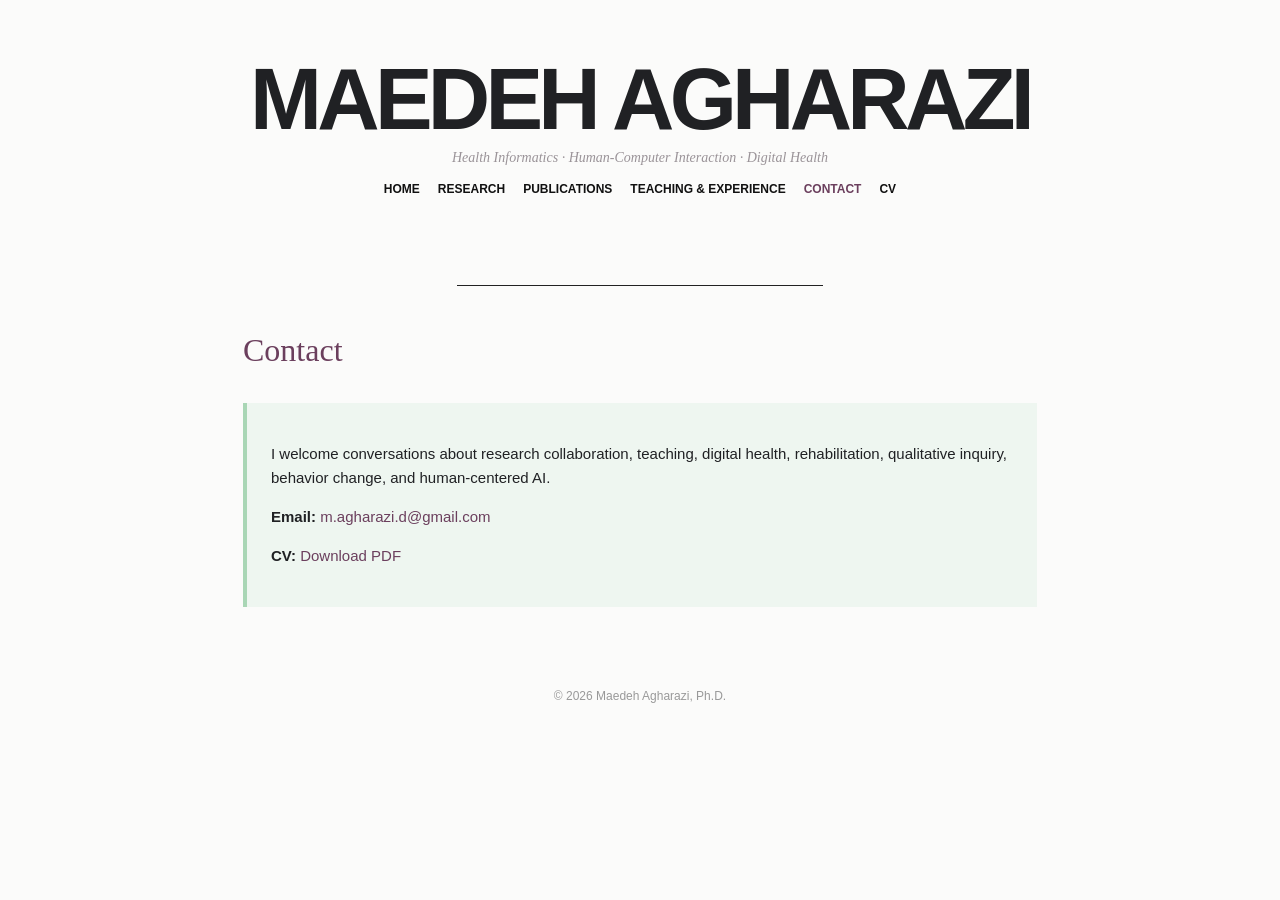
==== contact.html @ ffa0f298 "Add files via upload" ====
<!doctype html><html lang="en"><head><meta charset="utf-8"><meta name="viewport" content="width=device-width,initial-scale=1"><title>Contact | Maedeh Agharazi</title><link rel="stylesheet" href="styles.css"></head><body><main class="site-shell"><header class="site-header"><h1 class="site-title">Maedeh Agharazi</h1><p class="site-subtitle">Health Informatics · Human-Computer Interaction · Digital Health</p><nav class="nav"><a href="index.html">Home</a><a href="research.html">Research</a><a href="publications.html">Publications</a><a href="experience.html">Teaching & Experience</a><a href="contact.html" aria-current="page">Contact</a><a href="assets/Maedeh-Agharazi-CV.pdf" target="_blank" rel="noopener">CV</a></nav></header><div class="rule"></div><h2 class="page-heading">Contact</h2><div class="contact-box"><p>I welcome conversations about research collaboration, teaching, digital health, rehabilitation, qualitative inquiry, behavior change, and human-centered AI.</p><p><strong>Email:</strong> <a href="mailto:m.agharazi.d@gmail.com">m.agharazi.d@gmail.com</a></p><p><strong>CV:</strong> <a href="assets/Maedeh-Agharazi-CV.pdf">Download PDF</a></p></div></main><footer class="footer">© 2026 Maedeh Agharazi, Ph.D.</footer></body></html>
---- styles.css ----
:root{--plum:#6b3f5d;--green:#a9d6b5;--green-pale:#eef6f0;--ink:#202124;--muted:#777078;--line:#dadadd;--page:#fbfbfa}
*{box-sizing:border-box}body{margin:0;background:var(--page);color:var(--ink);font:15px/1.6 Arial,Helvetica,sans-serif}
a{color:var(--plum);text-decoration:none}a:hover{text-decoration:underline}
.site-shell{max-width:850px;margin:0 auto;padding:58px 28px 80px}.site-header{text-align:center}
.site-title{margin:0;font-family:"Arial Narrow","Helvetica Neue",Arial,sans-serif;font-size:clamp(3rem,7vw,5.4rem);line-height:.95;letter-spacing:-.055em;text-transform:uppercase;font-weight:800}
.site-subtitle{margin:10px 0 14px;color:#9a9398;font:italic 14px Georgia,"Times New Roman",serif}
.nav{display:flex;justify-content:center;flex-wrap:wrap;gap:18px}.nav a{color:#111;font-size:12px;font-weight:800;text-transform:uppercase}.nav a[aria-current="page"]{color:var(--plum)}
.rule{width:46%;height:1px;background:#222;margin:86px auto 46px}
.home-intro{display:grid;grid-template-columns:290px 1fr;gap:18px;align-items:start}.headshot{width:100%;display:block;aspect-ratio:1/1.08;object-fit:cover}
.bio p{margin:0 0 18px}.page-heading{margin:0 0 34px;font:400 32px Georgia,"Times New Roman",serif;color:var(--plum)}
.section-block{margin:0 0 44px}.section-block h2{margin:0 0 10px;font:400 21px Georgia,"Times New Roman",serif}
.pillars{display:grid;grid-template-columns:1fr 1fr;gap:14px 26px}.pillar{border-left:3px solid var(--green);padding-left:14px}.pillar strong{color:var(--plum)}
.process{margin-top:16px;color:var(--muted)}.process span{color:var(--plum);font-weight:700}
.pub,.timeline-item{display:grid;gap:18px;padding:14px 0;border-bottom:1px solid var(--line)}.pub{grid-template-columns:64px 1fr}.timeline-item{grid-template-columns:120px 1fr}.pub:first-of-type,.timeline-item:first-of-type{border-top:1px solid var(--line)}
.pub-year,.timeline-date{font-weight:700;color:var(--plum)}.pub-title,.timeline-role{font-weight:700}.pub-meta{color:var(--muted);font-size:14px}
.contact-box{background:var(--green-pale);border-left:4px solid var(--green);padding:24px}.footer{max-width:850px;margin:0 auto;padding:0 28px 36px;text-align:center;color:#999;font-size:12px}
@media(max-width:720px){.site-shell{padding:38px 20px 60px}.site-title{font-size:3rem}.rule{width:70%;margin:54px auto 34px}.home-intro{grid-template-columns:1fr}.headshot{max-width:360px;margin:0 auto 18px}.pillars{grid-template-columns:1fr}.timeline-item{grid-template-columns:1fr;gap:4px}}
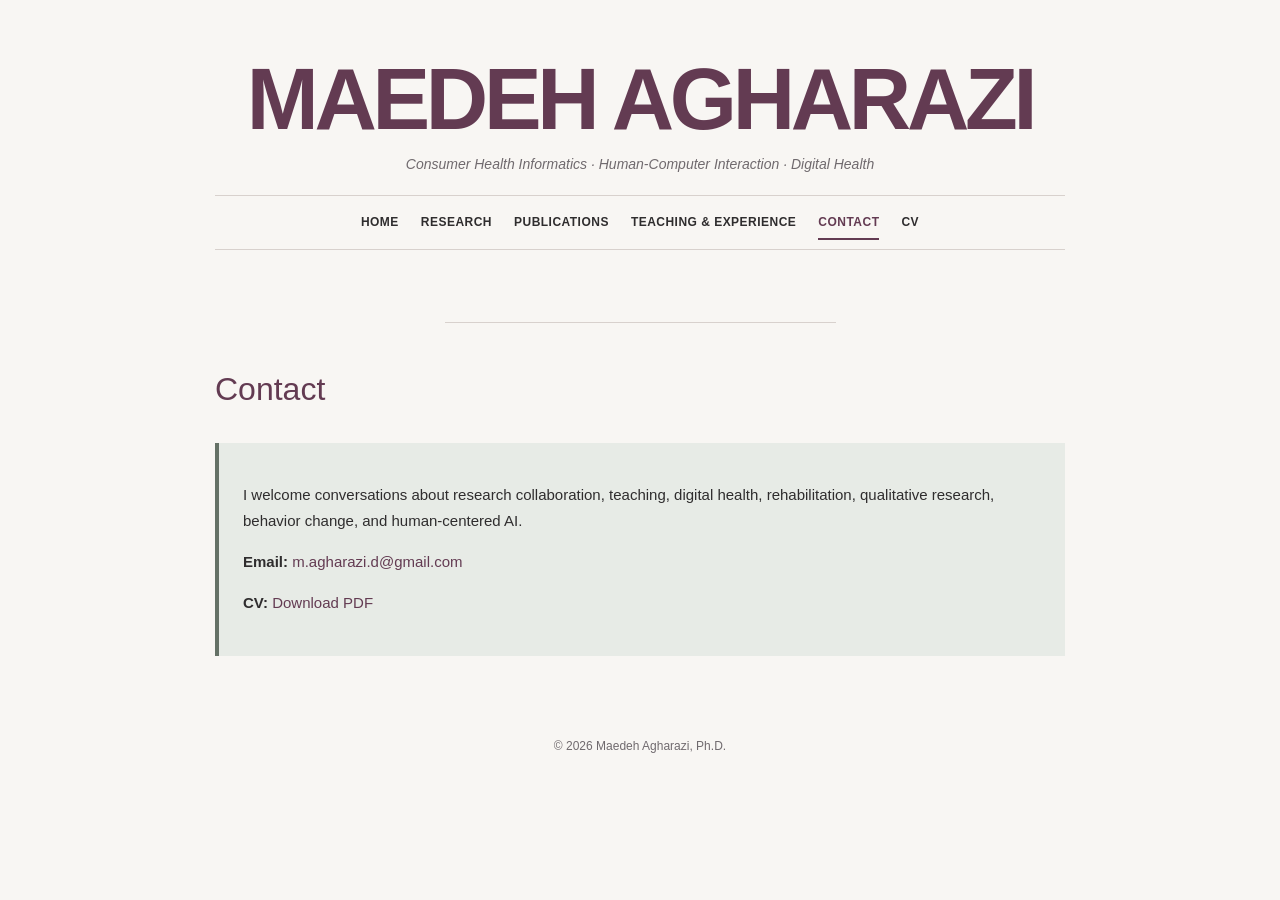
==== commit 05ceea39: "Revise contact.html with new subtitle and content Updated subtitle and improved content in contact s" ====
--- a/contact.html
+++ b/contact.html
@@ -1 +1,33 @@
-<!doctype html><html lang="en"><head><meta charset="utf-8"><meta name="viewport" content="width=device-width,initial-scale=1"><title>Contact | Maedeh Agharazi</title><link rel="stylesheet" href="styles.css"></head><body><main class="site-shell"><header class="site-header"><h1 class="site-title">Maedeh Agharazi</h1><p class="site-subtitle">Health Informatics · Human-Computer Interaction · Digital Health</p><nav class="nav"><a href="index.html">Home</a><a href="research.html">Research</a><a href="publications.html">Publications</a><a href="experience.html">Teaching & Experience</a><a href="contact.html" aria-current="page">Contact</a><a href="assets/Maedeh-Agharazi-CV.pdf" target="_blank" rel="noopener">CV</a></nav></header><div class="rule"></div><h2 class="page-heading">Contact</h2><div class="contact-box"><p>I welcome conversations about research collaboration, teaching, digital health, rehabilitation, qualitative inquiry, behavior change, and human-centered AI.</p><p><strong>Email:</strong> <a href="mailto:m.agharazi.d@gmail.com">m.agharazi.d@gmail.com</a></p><p><strong>CV:</strong> <a href="assets/Maedeh-Agharazi-CV.pdf">Download PDF</a></p></div></main><footer class="footer">© 2026 Maedeh Agharazi, Ph.D.</footer></body></html>+<!doctype html><html lang="en">
+  <head>
+  <meta charset="utf-8">
+    <meta name="viewport" content="width=device-width,initial-scale=1">
+    <title>Contact | Maedeh Agharazi</title><link rel="stylesheet" href="styles.css">
+  </head><body><main class="site-shell"><header class="site-header">
+    <h1 class="site-title">Maedeh Agharazi</h1><p class="site-subtitle">
+      Consumer Health Informatics · Human-Computer Interaction · Digital Health</p>
+    <nav class="nav"><a href="index.html">
+      Home</a><a href="research.html">
+        Research</a><a href="publications.html">
+          Publications</a><a href="experience.html">
+            Teaching & Experience</a>
+      <a href="contact.html" aria-current="page">
+        Contact</a>
+      <a href="assets/Maedeh-Agharazi-CV.pdf" target="_blank" rel="noopener">CV</a>
+    </nav>
+  </header>
+    <div class="rule">
+      
+    </div>
+    <h2 class="page-heading">Contact</h2>
+    <div class="contact-box">
+      <p>I welcome conversations about research collaboration, teaching, digital health, rehabilitation, qualitative research, behavior change, and human-centered AI.</p><p><strong>Email:</strong> 
+        <a href="mailto:m.agharazi.d@gmail.com">m.agharazi.d@gmail.com</a>
+      </p>
+      <p>
+          <strong>CV:
+          </strong> 
+        <a href="assets/Maedeh-Agharazi-CV.pdf">
+          Download PDF</a></p></div></main><footer class="footer">© 2026 Maedeh Agharazi, Ph.D.</footer>
+  </body>
+</html>
--- a/styles.css
+++ b/styles.css
@@ -1,18 +1,398 @@
-
-:root{--plum:#6b3f5d;--green:#a9d6b5;--green-pale:#eef6f0;--ink:#202124;--muted:#777078;--line:#dadadd;--page:#fbfbfa}
-*{box-sizing:border-box}body{margin:0;background:var(--page);color:var(--ink);font:15px/1.6 Arial,Helvetica,sans-serif}
-a{color:var(--plum);text-decoration:none}a:hover{text-decoration:underline}
-.site-shell{max-width:850px;margin:0 auto;padding:58px 28px 80px}.site-header{text-align:center}
-.site-title{margin:0;font-family:"Arial Narrow","Helvetica Neue",Arial,sans-serif;font-size:clamp(3rem,7vw,5.4rem);line-height:.95;letter-spacing:-.055em;text-transform:uppercase;font-weight:800}
-.site-subtitle{margin:10px 0 14px;color:#9a9398;font:italic 14px Georgia,"Times New Roman",serif}
-.nav{display:flex;justify-content:center;flex-wrap:wrap;gap:18px}.nav a{color:#111;font-size:12px;font-weight:800;text-transform:uppercase}.nav a[aria-current="page"]{color:var(--plum)}
-.rule{width:46%;height:1px;background:#222;margin:86px auto 46px}
-.home-intro{display:grid;grid-template-columns:290px 1fr;gap:18px;align-items:start}.headshot{width:100%;display:block;aspect-ratio:1/1.08;object-fit:cover}
-.bio p{margin:0 0 18px}.page-heading{margin:0 0 34px;font:400 32px Georgia,"Times New Roman",serif;color:var(--plum)}
-.section-block{margin:0 0 44px}.section-block h2{margin:0 0 10px;font:400 21px Georgia,"Times New Roman",serif}
-.pillars{display:grid;grid-template-columns:1fr 1fr;gap:14px 26px}.pillar{border-left:3px solid var(--green);padding-left:14px}.pillar strong{color:var(--plum)}
-.process{margin-top:16px;color:var(--muted)}.process span{color:var(--plum);font-weight:700}
-.pub,.timeline-item{display:grid;gap:18px;padding:14px 0;border-bottom:1px solid var(--line)}.pub{grid-template-columns:64px 1fr}.timeline-item{grid-template-columns:120px 1fr}.pub:first-of-type,.timeline-item:first-of-type{border-top:1px solid var(--line)}
-.pub-year,.timeline-date{font-weight:700;color:var(--plum)}.pub-title,.timeline-role{font-weight:700}.pub-meta{color:var(--muted);font-size:14px}
-.contact-box{background:var(--green-pale);border-left:4px solid var(--green);padding:24px}.footer{max-width:850px;margin:0 auto;padding:0 28px 36px;text-align:center;color:#999;font-size:12px}
-@media(max-width:720px){.site-shell{padding:38px 20px 60px}.site-title{font-size:3rem}.rule{width:70%;margin:54px auto 34px}.home-intro{grid-template-columns:1fr}.headshot{max-width:360px;margin:0 auto 18px}.pillars{grid-template-columns:1fr}.timeline-item{grid-template-columns:1fr;gap:4px}}
+:root {
+  /* Primary brand colors */
+  --plum: #633b52;
+  --plum-dark: #482a3b;
+  --plum-light: #eee5ea;
+
+  /* Supporting colors */
+  --sage: #657166;
+  --sage-light: #e7ebe6;
+  --beige: #ddd0c8;
+
+  /* Text and structural colors */
+  --ink: #2f2d2e;
+  --muted: #706a6e;
+  --line: #d8d1cd;
+
+  /* Backgrounds */
+  --page: #f8f6f3;
+  --surface: #ffffff;
+  --surface-warm: #f0eae5;
+
+  /* Layout */
+  --content-width: 850px;
+}
+
+/* Base styles */
+
+*,
+*::before,
+*::after {
+  box-sizing: border-box;
+}
+
+html {
+  scroll-behavior: smooth;
+}
+
+body {
+  margin: 0;
+  background: var(--page);
+  color: var(--ink);
+  font-family: Aptos, "Segoe UI", Arial, sans-serif;
+  font-size: 15px;
+  line-height: 1.75;
+}
+
+img {
+  max-width: 100%;
+}
+
+a {
+  color: var(--plum);
+  text-decoration: none;
+  text-underline-offset: 4px;
+  transition:
+    color 0.2s ease,
+    text-decoration-color 0.2s ease;
+}
+
+a:hover,
+a:focus-visible {
+  color: var(--plum-dark);
+  text-decoration: underline;
+  text-decoration-color: var(--beige);
+}
+
+a:focus-visible,
+button:focus-visible,
+.button:focus-visible {
+  outline: 3px solid var(--beige);
+  outline-offset: 3px;
+}
+
+/* Main layout */
+
+.site-shell {
+  width: min(100% - 56px, var(--content-width));
+  margin: 0 auto;
+  padding: 58px 0 80px;
+}
+
+/* Header */
+
+.site-header {
+  text-align: center;
+}
+
+.site-title {
+  margin: 0;
+  color: var(--plum);
+  font-family: Aptos, "Segoe UI", Arial, sans-serif;
+  font-size: clamp(3rem, 7vw, 5.4rem);
+  font-weight: 600;
+  line-height: 0.95;
+  letter-spacing: -0.05em;
+  text-transform: uppercase;
+}
+
+.site-subtitle {
+  margin: 12px 0 18px;
+  color: var(--muted);
+  font-family: Aptos, "Segoe UI", Arial, sans-serif;
+  font-size: 14px;
+  font-style: italic;
+}
+
+/* Navigation */
+
+.nav {
+  display: flex;
+  flex-wrap: wrap;
+  justify-content: center;
+  gap: 8px 22px;
+  padding: 12px 0;
+  border-top: 1px solid var(--line);
+  border-bottom: 1px solid var(--line);
+}
+
+.nav a {
+  position: relative;
+  padding: 4px 0;
+  color: var(--ink);
+  font-size: 12px;
+  font-weight: 700;
+  letter-spacing: 0.04em;
+  text-transform: uppercase;
+}
+
+.nav a:hover,
+.nav a:focus-visible {
+  color: var(--plum);
+  text-decoration: none;
+}
+
+.nav a[aria-current="page"] {
+  color: var(--plum);
+}
+
+.nav a[aria-current="page"]::after {
+  position: absolute;
+  right: 0;
+  bottom: -3px;
+  left: 0;
+  height: 2px;
+  background: var(--plum);
+  content: "";
+}
+
+/* Decorative divider */
+
+.rule {
+  width: 46%;
+  height: 1px;
+  margin: 72px auto 46px;
+  background: var(--line);
+}
+
+/* Page headings */
+
+.page-heading {
+  margin: 0 0 34px;
+  color: var(--plum);
+  font-family: Aptos, "Segoe UI", Arial, sans-serif;
+  font-size: 32px;
+  font-weight: 500;
+  line-height: 1.25;
+}
+
+.section-block {
+  margin: 0 0 44px;
+}
+
+.section-block h2 {
+  margin: 0 0 12px;
+  color: var(--plum);
+  font-family: Aptos, "Segoe UI", Arial, sans-serif;
+  font-size: 22px;
+  font-weight: 600;
+  line-height: 1.35;
+}
+
+.section-block h3 {
+  color: var(--plum);
+  font-family: Aptos, "Segoe UI", Arial, sans-serif;
+}
+
+/* Home introduction and wrapped headshot */
+
+.home-intro {
+  display: flow-root;
+}
+
+.headshot {
+  float: left;
+  width: 230px;
+  height: auto;
+  aspect-ratio: 1 / 1.08;
+  margin: 0 30px 18px 0;
+  border-radius: 3px;
+  object-fit: cover;
+  object-position: center;
+}
+
+.bio p {
+  margin: 0 0 18px;
+}
+
+/* Research pillars */
+
+.pillars {
+  display: grid;
+  grid-template-columns: repeat(2, minmax(0, 1fr));
+  gap: 18px 28px;
+}
+
+.pillar {
+  padding-left: 15px;
+  border-left: 3px solid var(--sage);
+}
+
+.pillar strong {
+  color: var(--plum);
+}
+
+.process {
+  margin-top: 16px;
+  color: var(--muted);
+}
+
+.process span {
+  color: var(--plum);
+  font-weight: 700;
+}
+
+/* Publications */
+
+.pub,
+.timeline-item {
+  display: grid;
+  gap: 18px;
+  padding: 16px 0;
+  border-bottom: 1px solid var(--line);
+}
+
+.pub {
+  grid-template-columns: 64px minmax(0, 1fr);
+}
+
+.timeline-item {
+  grid-template-columns: 120px minmax(0, 1fr);
+}
+
+.pub:first-of-type,
+.timeline-item:first-of-type {
+  border-top: 1px solid var(--line);
+}
+
+.pub-year,
+.timeline-date {
+  color: var(--plum);
+  font-weight: 700;
+}
+
+.pub-title,
+.timeline-role {
+  font-weight: 700;
+}
+
+.pub-title a {
+  color: var(--ink);
+}
+
+.pub-title a:hover,
+.pub-title a:focus-visible {
+  color: var(--plum);
+}
+
+.pub-meta {
+  color: var(--muted);
+  font-size: 14px;
+}
+
+.pub-meta a {
+  color: var(--plum);
+  font-weight: 600;
+}
+
+/* Highlight and contact boxes */
+
+.highlight-box {
+  padding: 22px 24px;
+  background: var(--sage-light);
+  border-left: 4px solid var(--sage);
+}
+
+.contact-box {
+  padding: 24px;
+  background: var(--sage-light);
+  border-left: 4px solid var(--sage);
+}
+
+/* Buttons */
+
+button,
+.button {
+  display: inline-block;
+  padding: 10px 18px;
+  border: 1px solid var(--plum);
+  border-radius: 3px;
+  background: var(--plum);
+  color: var(--surface);
+  font: inherit;
+  font-weight: 600;
+  cursor: pointer;
+  transition:
+    background-color 0.2s ease,
+    border-color 0.2s ease;
+}
+
+button:hover,
+.button:hover {
+  border-color: var(--plum-dark);
+  background: var(--plum-dark);
+  color: var(--surface);
+  text-decoration: none;
+}
+
+/* Footer */
+
+.footer {
+  width: min(100% - 56px, var(--content-width));
+  margin: 0 auto;
+  padding: 0 0 36px;
+  color: var(--muted);
+  font-size: 12px;
+  text-align: center;
+}
+
+/* Mobile layout */
+
+@media (max-width: 720px) {
+  .site-shell {
+    width: min(100% - 40px, var(--content-width));
+    padding: 38px 0 60px;
+  }
+
+  .site-title {
+    font-size: clamp(2.7rem, 14vw, 3.5rem);
+  }
+
+  .site-subtitle {
+    line-height: 1.5;
+  }
+
+  .nav {
+    gap: 6px 16px;
+  }
+
+  .rule {
+    width: 70%;
+    margin: 54px auto 34px;
+  }
+
+  .headshot {
+    float: none;
+    width: min(100%, 320px);
+    margin: 0 auto 24px;
+  }
+
+  .pillars {
+    grid-template-columns: 1fr;
+  }
+
+  .timeline-item {
+    grid-template-columns: 1fr;
+    gap: 4px;
+  }
+}
+
+@media (max-width: 480px) {
+  body {
+    font-size: 14px;
+  }
+
+  .site-shell,
+  .footer {
+    width: min(100% - 32px, var(--content-width));
+  }
+
+  .pub {
+    grid-template-columns: 1fr;
+    gap: 4px;
+  }
+
+  .page-heading {
+    font-size: 28px;
+  }
+}
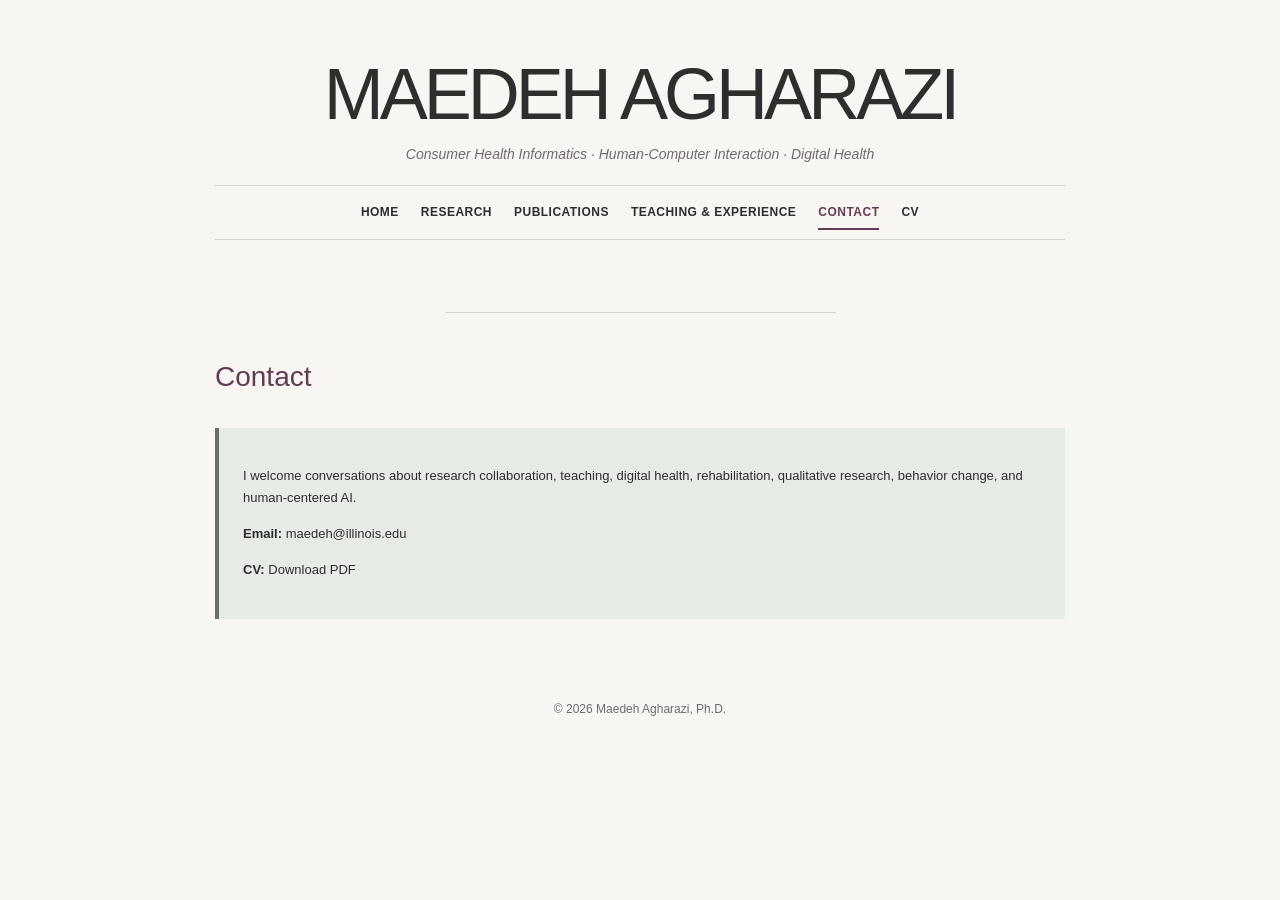
==== commit b9f144fe: "Update email address in contact.html" ====
--- a/contact.html
+++ b/contact.html
@@ -22,7 +22,7 @@
     <h2 class="page-heading">Contact</h2>
     <div class="contact-box">
       <p>I welcome conversations about research collaboration, teaching, digital health, rehabilitation, qualitative research, behavior change, and human-centered AI.</p><p><strong>Email:</strong> 
-        <a href="mailto:m.agharazi.d@gmail.com">m.agharazi.d@gmail.com</a>
+        <a href="mailto:maedeh@illinois.edu">maedeh@illinois.edu</a>
       </p>
       <p>
           <strong>CV:
--- a/styles.css
+++ b/styles.css
@@ -40,16 +40,16 @@
   background: var(--page);
   color: var(--ink);
   font-family: Aptos, "Segoe UI", Arial, sans-serif;
-  font-size: 15px;
+  font-size: 13px;
   line-height: 1.75;
 }
 
 img {
-  max-width: 100%;
+  max-width: 270px;
 }
 
 a {
-  color: var(--plum);
+  color: var(--ink);
   text-decoration: none;
   text-underline-offset: 4px;
   transition:
@@ -87,12 +87,12 @@
 
 .site-title {
   margin: 0;
-  color: var(--plum);
-  font-family: Aptos, "Segoe UI", Arial, sans-serif;
-  font-size: clamp(3rem, 7vw, 5.4rem);
-  font-weight: 600;
-  line-height: 0.95;
-  letter-spacing: -0.05em;
+  color: var(--ink);
+  font-family: Aptos, "Segoe UI", Arial, sans-serif;
+  font-size: clamp(3rem, 6.5vw, 4.5rem);
+  font-weight: 500;
+  line-height: 1;
+  letter-spacing: -0.055em;
   text-transform: uppercase;
 }
 
@@ -161,8 +161,8 @@
   margin: 0 0 34px;
   color: var(--plum);
   font-family: Aptos, "Segoe UI", Arial, sans-serif;
-  font-size: 32px;
-  font-weight: 500;
+  font-size: 28px;
+  font-weight: 360;
   line-height: 1.25;
 }
 
@@ -175,7 +175,7 @@
   color: var(--plum);
   font-family: Aptos, "Segoe UI", Arial, sans-serif;
   font-size: 22px;
-  font-weight: 600;
+  font-weight: 400;
   line-height: 1.35;
 }
 
@@ -184,21 +184,25 @@
   font-family: Aptos, "Segoe UI", Arial, sans-serif;
 }
 
-/* Home introduction and wrapped headshot */
+/* Home introduction with wrapped headshot */
 
 .home-intro {
   display: flow-root;
 }
 
-.headshot {
+.home-intro .headshot {
   float: left;
-  width: 230px;
+  display: block;
+  width: 285px;
+  max-width: 42%;
   height: auto;
-  aspect-ratio: 1 / 1.08;
-  margin: 0 30px 18px 0;
+  margin: 5px 30px 16px 0;
   border-radius: 3px;
   object-fit: cover;
-  object-position: center;
+}
+
+.home-intro p {
+  margin: 0 0 18px;
 }
 
 .bio p {
@@ -361,11 +365,12 @@
     margin: 54px auto 34px;
   }
 
-  .headshot {
-    float: none;
-    width: min(100%, 320px);
-    margin: 0 auto 24px;
-  }
+.home-intro .headshot {
+  float: none;
+  width: min(100%, 360px);
+  max-width: 100%;
+  margin: 0 auto 24px;
+}
 
   .pillars {
     grid-template-columns: 1fr;
